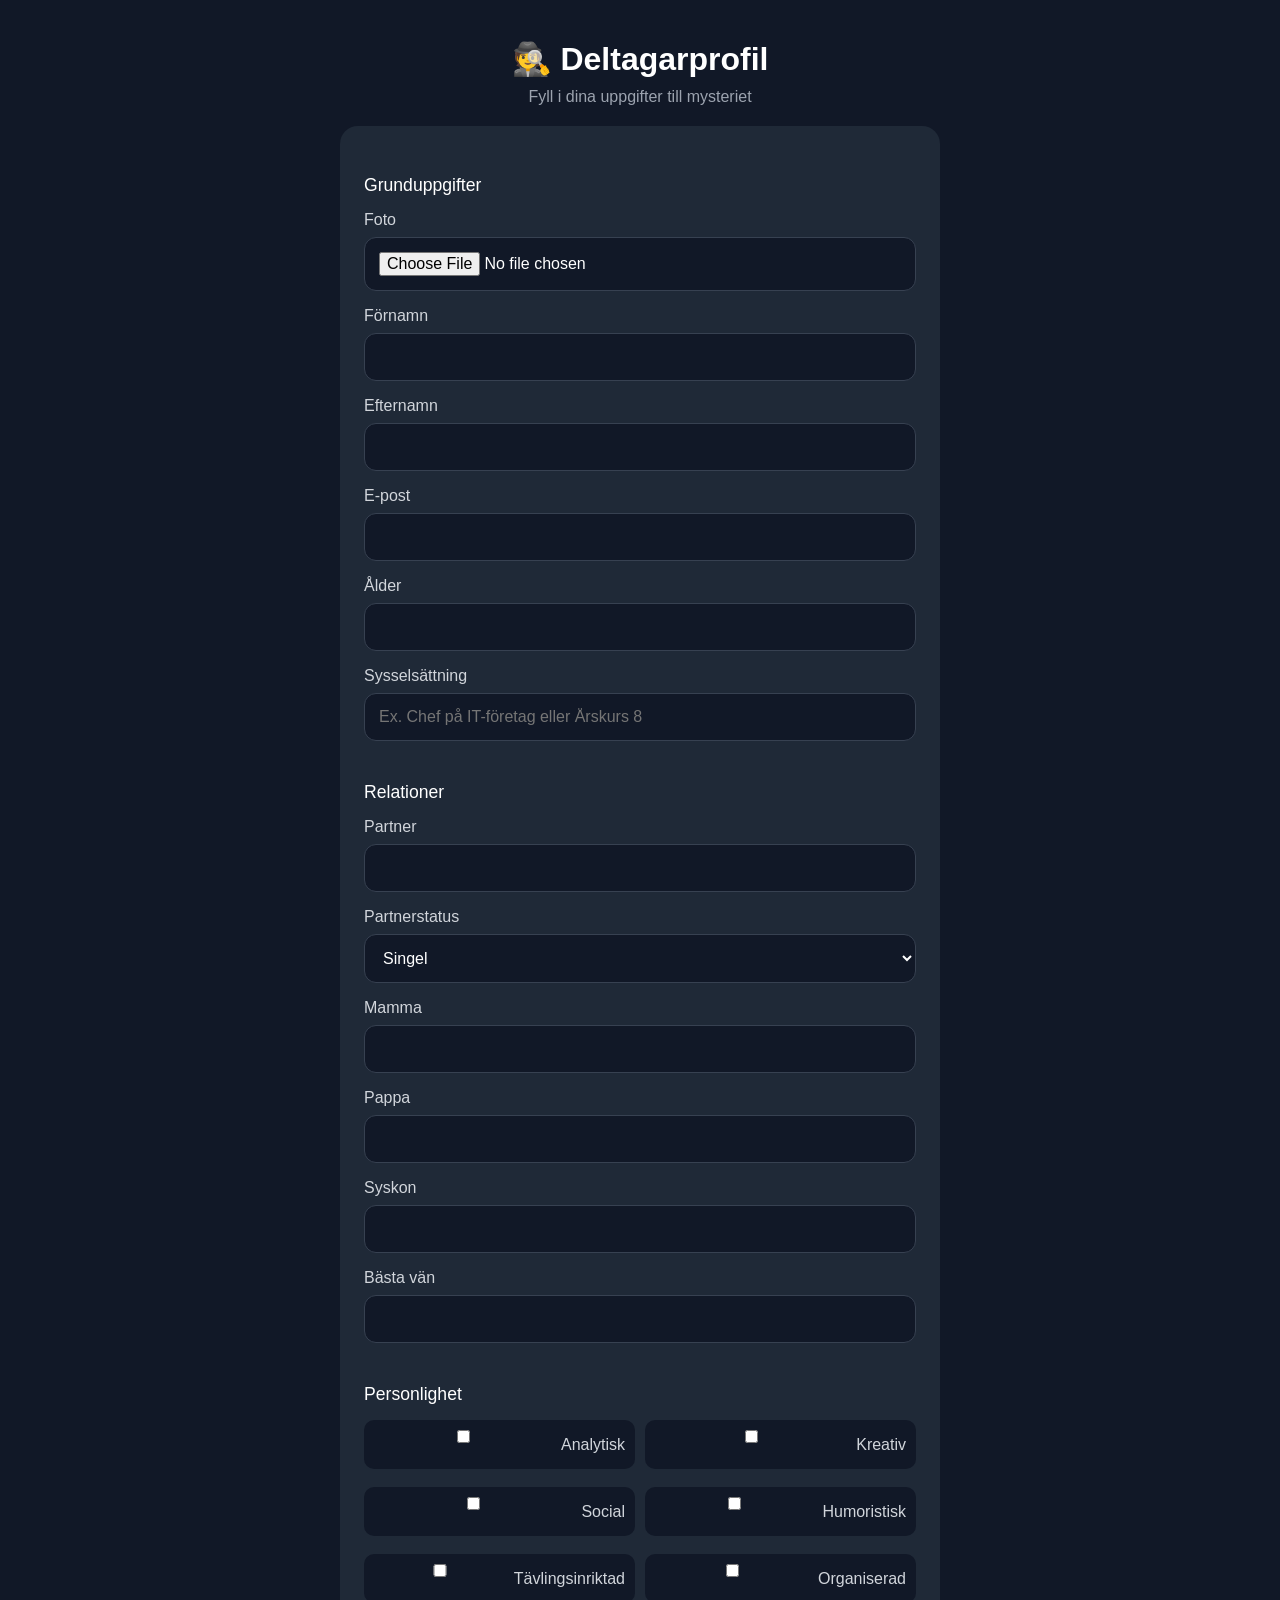
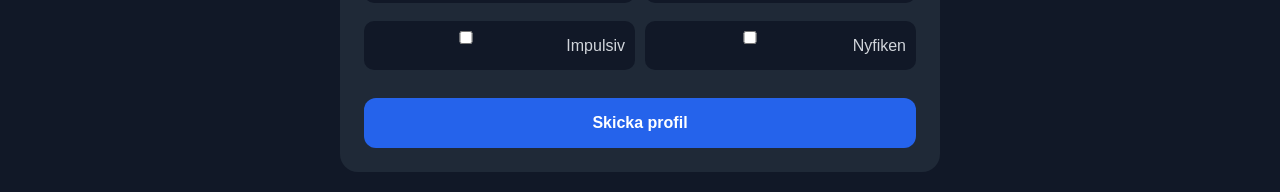
==== join.html @ e823b3a3 "Create join.html" ====
<!DOCTYPE html>

<html lang="sv">
<head>
<meta charset="UTF-8">
<meta name="viewport" content="width=device-width, initial-scale=1.0">

<title>Deltagarprofil</title>

<style>

*{
margin:0;
padding:0;
box-sizing:border-box;
}

body{
background:#111827;
color:white;
font-family:-apple-system,BlinkMacSystemFont,sans-serif;
padding:20px;
}

.container{
max-width:600px;
margin:auto;
}

.card{
background:#1f2937;
padding:24px;
border-radius:18px;
margin-top:20px;
}

h1{
text-align:center;
margin-top:20px;
}

.subtitle{
text-align:center;
color:#9ca3af;
margin-top:10px;
}

.section-title{
margin-top:25px;
margin-bottom:15px;
font-size:1.1rem;
}

label{
display:block;
margin-bottom:8px;
color:#d1d5db;
}

input,
select{
width:100%;
padding:14px;
border-radius:12px;
border:1px solid #374151;
background:#111827;
color:white;
margin-bottom:16px;
font-size:16px;
}

.checkbox-grid{
display:grid;
grid-template-columns:1fr 1fr;
gap:10px;
}

.checkbox-grid label{
display:flex;
align-items:center;
gap:8px;
background:#111827;
padding:10px;
border-radius:10px;
cursor:pointer;
}

button{
width:100%;
padding:16px;
background:#2563eb;
color:white;
border:none;
border-radius:12px;
font-size:16px;
font-weight:bold;
margin-top:20px;
}

.success{
display:none;
margin-top:20px;
background:#111827;
padding:15px;
border-radius:12px;
text-align:center;
}

</style>

</head>

<body>

<div class="container">

<h1>🕵️ Deltagarprofil</h1>

<p class="subtitle">
Fyll i dina uppgifter till mysteriet
</p>

<div class="card">

<div class="section-title">
Grunduppgifter
</div>

<label>Foto</label> <input type="file" accept="image/*">

<label>Förnamn</label> <input type="text">

<label>Efternamn</label> <input type="text">

<label>E-post</label> <input type="email">

<label>Ålder</label> <input type="number">

<label>Sysselsättning</label> <input
type="text"
placeholder="Ex. Chef på IT-företag eller Årskurs 8">

<div class="section-title">
Relationer
</div>

<label>Partner</label> <input type="text">

<label>Partnerstatus</label> <select>

<option>Singel</option>
<option>Gift</option>
<option>Sambo</option>
<option>Flickvän</option>
<option>Pojkvän</option>
</select>

<label>Mamma</label> <input type="text">

<label>Pappa</label> <input type="text">

<label>Syskon</label> <input type="text">

<label>Bästa vän</label> <input type="text">

<div class="section-title">
Personlighet
</div>

<div class="checkbox-grid">

<label><input type="checkbox"> Analytisk</label> <label><input type="checkbox"> Kreativ</label> <label><input type="checkbox"> Social</label> <label><input type="checkbox"> Humoristisk</label> <label><input type="checkbox"> Tävlingsinriktad</label> <label><input type="checkbox"> Organiserad</label> <label><input type="checkbox"> Impulsiv</label> <label><input type="checkbox"> Nyfiken</label>

</div>

<button onclick="submitProfile()">
Skicka profil
</button>

<div id="success" class="success">
✅ Profil registrerad
</div>

</div>

</div>

<script>

function submitProfile() {
document.getElementById("success").style.display="block";
}

</script>

</body>
</html>
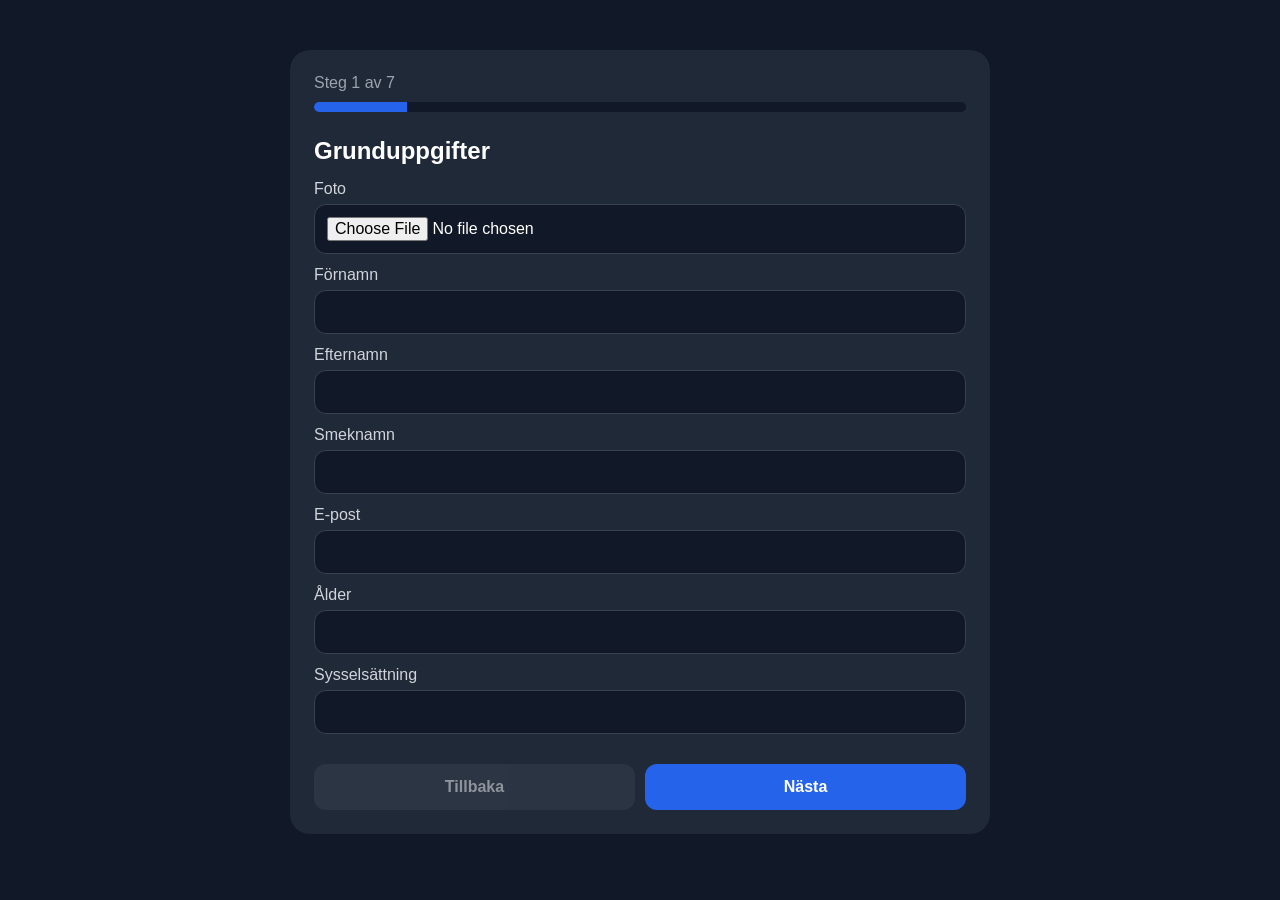
==== commit 67b50bd1: "Version 2 - profiler och mystery generator" ====
--- a/join.html
+++ b/join.html
@@ -1,197 +1,61 @@
 <!DOCTYPE html>
-
 <html lang="sv">
 <head>
-<meta charset="UTF-8">
-<meta name="viewport" content="width=device-width, initial-scale=1.0">
+    <meta charset="UTF-8">
+    <meta name="viewport" content="width=device-width, initial-scale=1.0">
+    <title>Deltagarprofil</title>
 
-<title>Deltagarprofil</title>
-
-<style>
-
-*{
-margin:0;
-padding:0;
-box-sizing:border-box;
-}
-
-body{
-background:#111827;
-color:white;
-font-family:-apple-system,BlinkMacSystemFont,sans-serif;
-padding:20px;
-}
-
-.container{
-max-width:600px;
-margin:auto;
-}
-
-.card{
-background:#1f2937;
-padding:24px;
-border-radius:18px;
-margin-top:20px;
-}
-
-h1{
-text-align:center;
-margin-top:20px;
-}
-
-.subtitle{
-text-align:center;
-color:#9ca3af;
-margin-top:10px;
-}
-
-.section-title{
-margin-top:25px;
-margin-bottom:15px;
-font-size:1.1rem;
-}
-
-label{
-display:block;
-margin-bottom:8px;
-color:#d1d5db;
-}
-
-input,
-select{
-width:100%;
-padding:14px;
-border-radius:12px;
-border:1px solid #374151;
-background:#111827;
-color:white;
-margin-bottom:16px;
-font-size:16px;
-}
-
-.checkbox-grid{
-display:grid;
-grid-template-columns:1fr 1fr;
-gap:10px;
-}
-
-.checkbox-grid label{
-display:flex;
-align-items:center;
-gap:8px;
-background:#111827;
-padding:10px;
-border-radius:10px;
-cursor:pointer;
-}
-
-button{
-width:100%;
-padding:16px;
-background:#2563eb;
-color:white;
-border:none;
-border-radius:12px;
-font-size:16px;
-font-weight:bold;
-margin-top:20px;
-}
-
-.success{
-display:none;
-margin-top:20px;
-background:#111827;
-padding:15px;
-border-radius:12px;
-text-align:center;
-}
-
-</style>
-
+    <link rel="stylesheet" href="css/styles.css">
 </head>
 
 <body>
 
 <div class="container">
 
-<h1>🕵️ Deltagarprofil</h1>
+    <div class="card">
 
-<p class="subtitle">
-Fyll i dina uppgifter till mysteriet
-</p>
+        <div class="step-info">
+            <span id="stepText">Steg 1 av 5</span>
+        </div>
 
-<div class="card">
+        <div class="progress">
+            <div id="progressBar" class="progress-bar"></div>
+        </div>
 
-<div class="section-title">
-Grunduppgifter
-</div>
+        <div id="stepContent">
 
-<label>Foto</label> <input type="file" accept="image/*">
+            <h2>Grunduppgifter</h2>
 
-<label>Förnamn</label> <input type="text">
+            <p>
+                Här kommer vi senare lägga foto, namn,
+                ålder och sysselsättning.
+            </p>
 
-<label>Efternamn</label> <input type="text">
+        </div>
 
-<label>E-post</label> <input type="email">
+        <div class="buttons">
 
-<label>Ålder</label> <input type="number">
+            <button
+                id="backBtn"
+                class="secondary"
+                onclick="previousStep()"
+                disabled>
+                Tillbaka
+            </button>
 
-<label>Sysselsättning</label> <input
-type="text"
-placeholder="Ex. Chef på IT-företag eller Årskurs 8">
+            <button
+                id="nextBtn"
+                onclick="nextStep()">
+                Nästa
+            </button>
 
-<div class="section-title">
-Relationer
-</div>
+        </div>
 
-<label>Partner</label> <input type="text">
-
-<label>Partnerstatus</label> <select>
-
-<option>Singel</option>
-<option>Gift</option>
-<option>Sambo</option>
-<option>Flickvän</option>
-<option>Pojkvän</option>
-</select>
-
-<label>Mamma</label> <input type="text">
-
-<label>Pappa</label> <input type="text">
-
-<label>Syskon</label> <input type="text">
-
-<label>Bästa vän</label> <input type="text">
-
-<div class="section-title">
-Personlighet
-</div>
-
-<div class="checkbox-grid">
-
-<label><input type="checkbox"> Analytisk</label> <label><input type="checkbox"> Kreativ</label> <label><input type="checkbox"> Social</label> <label><input type="checkbox"> Humoristisk</label> <label><input type="checkbox"> Tävlingsinriktad</label> <label><input type="checkbox"> Organiserad</label> <label><input type="checkbox"> Impulsiv</label> <label><input type="checkbox"> Nyfiken</label>
+    </div>
 
 </div>
 
-<button onclick="submitProfile()">
-Skicka profil
-</button>
-
-<div id="success" class="success">
-✅ Profil registrerad
-</div>
-
-</div>
-
-</div>
-
-<script>
-
-function submitProfile() {
-document.getElementById("success").style.display="block";
-}
-
-</script>
+<script src="js/app.js"></script>
 
 </body>
-</html>
+</html>
--- a/css/styles.css
+++ b/css/styles.css
@@ -0,0 +1,154 @@
+* {
+    margin: 0;
+    padding: 0;
+    box-sizing: border-box;
+}
+
+body {
+    background: #111827;
+    color: white;
+    font-family: -apple-system, BlinkMacSystemFont, sans-serif;
+    min-height: 100vh;
+    display: flex;
+    justify-content: center;
+    padding: 20px;
+}
+
+.container {
+    width: 100%;
+    max-width: 700px;
+}
+
+.card {
+    background: #1f2937;
+    border-radius: 20px;
+    padding: 24px;
+    margin-top: 30px;
+}
+
+.step-info {
+    margin-bottom: 10px;
+    color: #9ca3af;
+}
+
+.progress {
+    height: 10px;
+    background: #111827;
+    border-radius: 999px;
+    overflow: hidden;
+    margin-bottom: 25px;
+}
+
+.progress-bar {
+    height: 100%;
+    width: 20%;
+    background: #2563eb;
+    transition: 0.3s;
+}
+
+h2 {
+    margin-bottom: 15px;
+}
+
+p {
+    color: #d1d5db;
+    line-height: 1.5;
+    min-height: 120px;
+}
+
+.buttons {
+    display: flex;
+    gap: 10px;
+}
+
+button {
+    flex: 1;
+    border: none;
+    border-radius: 12px;
+    padding: 14px;
+    cursor: pointer;
+    font-size: 16px;
+    font-weight: bold;
+}
+
+button:not(.secondary) {
+    background: #2563eb;
+    color: white;
+}
+
+.secondary {
+    background: #374151;
+    color: white;
+}
+
+button:disabled {
+    opacity: 0.5;
+    cursor: not-allowed;
+}
+label {
+    display: block;
+    margin-bottom: 6px;
+    margin-top: 12px;
+    color: #d1d5db;
+}
+
+input,
+select {
+    width: 100%;
+    padding: 12px;
+    border-radius: 12px;
+    border: 1px solid #374151;
+    background: #111827;
+    color: white;
+    font-size: 16px;
+}
+
+.chip-container {
+    display: flex;
+    flex-wrap: wrap;
+    gap: 10px;
+    margin-top: 15px;
+}
+
+.chip {
+    width: auto !important;
+    padding: 10px 16px;
+    border-radius: 999px;
+    border: 2px solid #f4f6f9;
+    background: #82bb6a;
+    color: #d1d5db;
+    cursor: pointer;
+    transition: all 0.2s ease;
+}
+
+.selected-chip {
+    background: #c6ed92;
+    border-color: #ec114c;
+    color: white;
+}
+
+.family-card {
+    background: #111827;
+    padding: 12px;
+    border-radius: 12px;
+    margin-bottom: 12px;
+}
+
+#stepContent {
+    padding-bottom: 30px;
+}
+.summary-section {
+    background: #111827;
+    padding: 15px;
+    border-radius: 12px;
+    margin-bottom: 15px;
+}
+
+.summary-section h3 {
+    margin-bottom: 10px;
+}
+
+.submit-btn {
+    width: 100%;
+    margin-top: 20px;
+}
